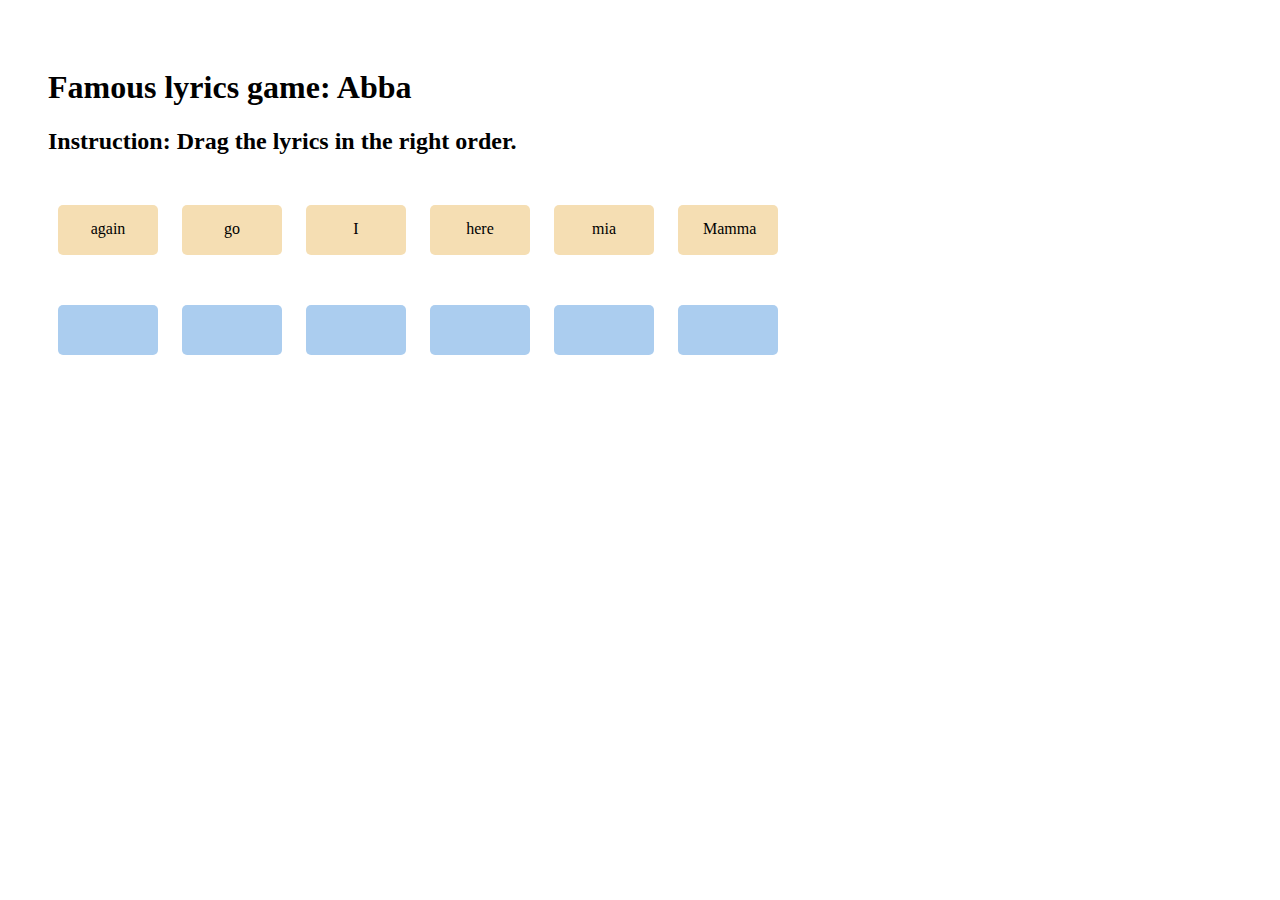
==== Drag-Drop WebApi/lyricsGameDragDrop.html @ 8ce9c163 "Adding code via upload. Initial changes." ====
<!DOCTYPE html>
<html lang="en">
    <head>
        <meta charset="UTF-8">
        <meta http-equiv="X-UA-Compatible" content="IE=edge">
        <meta name="viewport" content="width=device-width, initial-scale=1.0">
        <title>Lyrics Game Drag Drop</title>
        <link rel="stylesheet" href="lyricsGameStyle.css">
    </head>
    <body>
        <!-- In this section, we’ll build a very, very, simple game. We’ll have a row of spans with jumbled lyrics to a famous song.
        The user can now drag and drop the words from the first row onto the empty slots in the second row.
        The goal of the game is to place the lyrics in the correct order. -->
        <h1>Famous lyrics game: Abba</h1>
        <h2>Instruction: Drag the lyrics in the right order.</h2>
        <div id="jumbledWordsWrapper">
        <span id="again" data-source-id="again" draggable="true">again</span>
        <span id="go" data-source-id="go" draggable="true">go</span>
        <span id="I" data-source-id="I" draggable="true">I</span>
        <span id="here" data-source-id="here" draggable="true">here</span>
        <span id="mia" data-source-id="mia" draggable="true">mia</span>
        <span id="Mamma" data-source-id="Mamma" draggable="true">Mamma</span>
        </div>
        <div id="orderedWordsWrapper">
            <span data-target-id="Mamma"></span>
            <span data-target-id="mia"></span>
            <span data-target-id="here"></span>
            <span data-target-id="I"></span>
            <span data-target-id="go"></span>
            <span data-target-id="again"></span>
        </div>

        <script src="lyricsGameDragDrop.js"></script>
    </body>
</html>
---- Drag-Drop WebApi/lyricsGameStyle.css ----
body {
    padding: 40px;
  }
  h2 {
    margin-bottom: 50px;
  }
  #jumbledWordsWrapper span,
  #orderedWordsWrapper span {
    background: wheat;
    box-sizing: border-box;
    display: inline-block;
    width: 100px;
    height: 50px;
    padding: 15px 25px;
    margin: 0 10px;
    text-align: center;
    border-radius: 5px;
    cursor: pointer;  
  }
  #orderedWordsWrapper span {
    background: #abcdef;
    margin-top: 50px;
  }
  .no-longer-draggable {
    cursor: not-allowed !important;
    background: lightgray !important;
    opacity: 0.5 !important;
  }
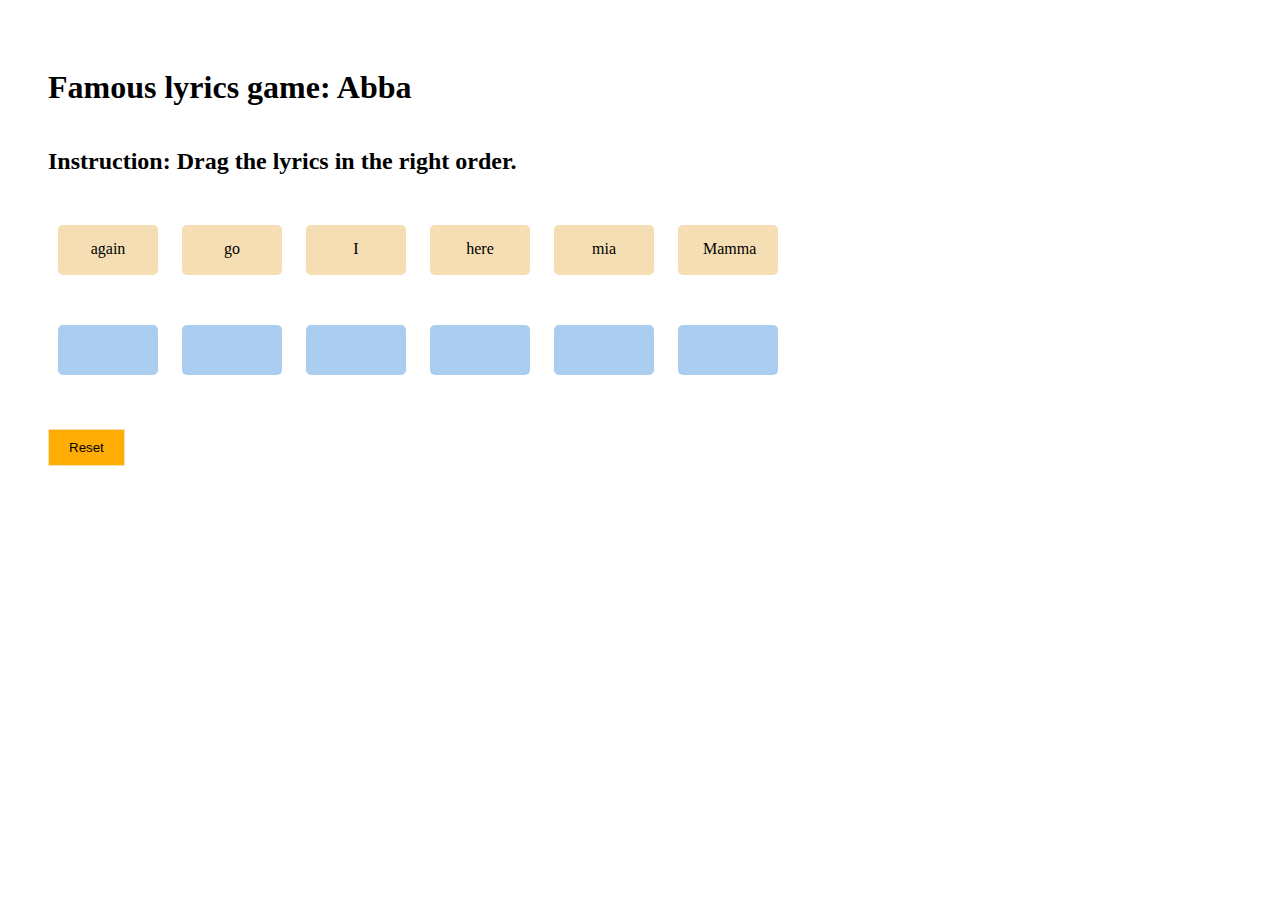
==== commit ad6e8bd7: "Add Enhancements" ====
--- a/Drag-Drop WebApi/lyricsGameDragDrop.html
+++ b/Drag-Drop WebApi/lyricsGameDragDrop.html
@@ -11,8 +11,14 @@
         <!-- In this section, we’ll build a very, very, simple game. We’ll have a row of spans with jumbled lyrics to a famous song.
         The user can now drag and drop the words from the first row onto the empty slots in the second row.
         The goal of the game is to place the lyrics in the correct order. -->
-        <h1>Famous lyrics game: Abba</h1>
+        
+        <div class="title_section">
+            <h1>Famous lyrics game: Abba</h1>
+            <h3 class="attempts" id="attempts">Attempts: <span class="attempts_counter" id="attempts_counter">1</span></h3>
+        </div>
+        
         <h2>Instruction: Drag the lyrics in the right order.</h2>
+        
         <div id="jumbledWordsWrapper">
         <span id="again" data-source-id="again" draggable="true">again</span>
         <span id="go" data-source-id="go" draggable="true">go</span>
@@ -21,6 +27,7 @@
         <span id="mia" data-source-id="mia" draggable="true">mia</span>
         <span id="Mamma" data-source-id="Mamma" draggable="true">Mamma</span>
         </div>
+        
         <div id="orderedWordsWrapper">
             <span data-target-id="Mamma"></span>
             <span data-target-id="mia"></span>
@@ -30,6 +37,8 @@
             <span data-target-id="again"></span>
         </div>
 
+        <button class="reset" id="reset_quiz">Reset</button>
+
         <script src="lyricsGameDragDrop.js"></script>
     </body>
 </html>--- a/Drag-Drop WebApi/lyricsGameStyle.css
+++ b/Drag-Drop WebApi/lyricsGameStyle.css
@@ -4,6 +4,25 @@
   h2 {
     margin-bottom: 50px;
   }
+
+  .title_section {
+    display: flex;
+    justify-content: space-between;
+    align-items: center;
+    margin-right: 18px;
+  }
+
+  .attempts {
+    visibility: hidden;
+  }
+
+  .attempts_counter {
+    padding: 15px;
+    background: #35a1ff;
+    border-radius: 50%;
+    color: white;
+  }
+
   #jumbledWordsWrapper span,
   #orderedWordsWrapper span {
     background: wheat;
@@ -17,12 +36,22 @@
     border-radius: 5px;
     cursor: pointer;  
   }
+
   #orderedWordsWrapper span {
     background: #abcdef;
     margin-top: 50px;
   }
+
   .no-longer-draggable {
     cursor: not-allowed !important;
     background: lightgray !important;
     opacity: 0.5 !important;
+  }
+
+  .reset {
+    margin-top: 50px;
+    background: #ffac05;
+    border: 1px solid #f5dfb3;
+    padding: 10px 20px;
+    cursor: pointer;
   }